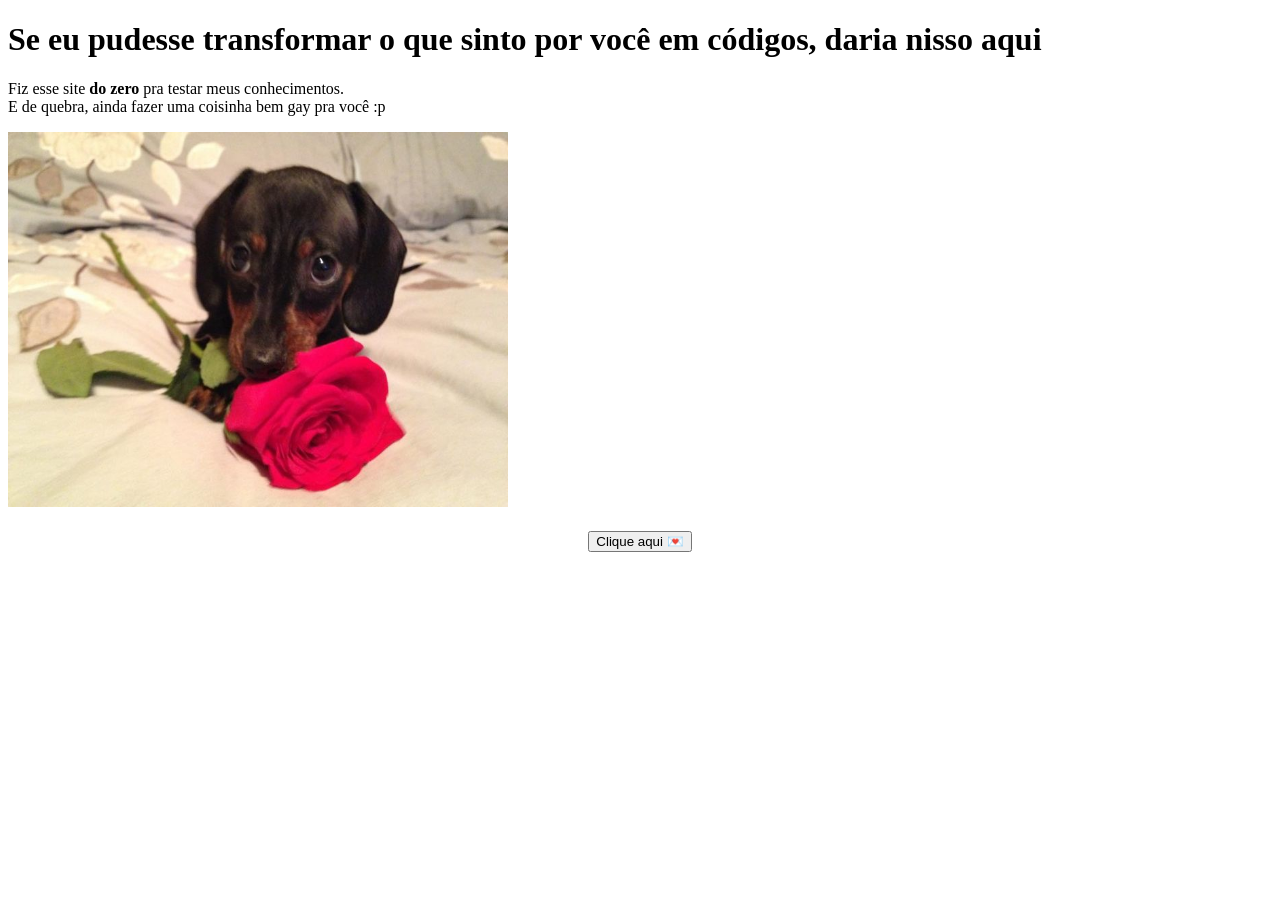
==== index.html @ 8b291f55 "Add files via upload" ====
<!DOCTYPE html>

<html>
    <head>
        <title>O que sinto, em códigos</title>
        <meta name="description" content="꒰ঌ ♡ ໒꒱·̩">
        <link rel="stylesheet" href="style.css">
    </head>
    <body>
        <header>
            <h1>Se eu pudesse transformar o que sinto por você em códigos, daria nisso aqui</h1>
            <p>Fiz esse site <strong>do zero</strong> pra testar meus conhecimentos. <br> E de quebra, ainda fazer uma coisinha bem gay pra você :p </p>
        </header>
        <main>
            <!--intrdução-->
            <section>
                <img src="Dog.png.jpg" alt="Parece você :p" width="500"> 

            </section>
            <!--botão-->
            <section> 
                <div class="centro">
               <button onclick="abrirCarta()">Clique aqui 💌</button>
             <p id="carta"></p>
                </div>
            <script>
  function abrirCarta() {
    document.getElementById("carta").innerText =
      "Espero que você goste.";
  }
            </script> 
            </section>
        </main>
        <footer></footer>
    </body>



</html>
---- style.css ----
.centro {
  text-align: center;
  margin-top: 20px;
}

.botao-carta {
  background-color: #ff7aa2;
  color: white;
  border: none;
  padding: 12px 20px;
  border-radius: 12px;
  cursor: pointer;
}
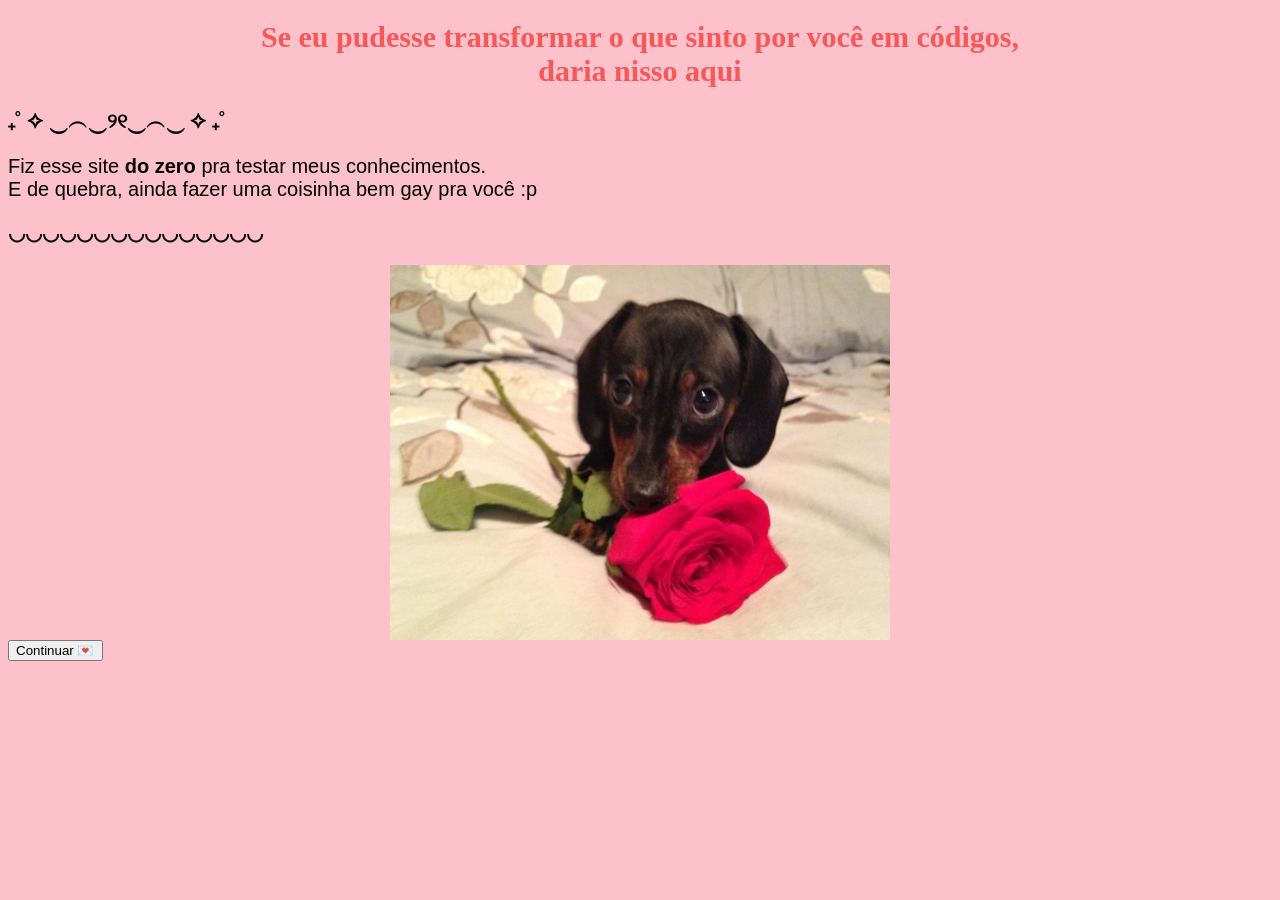
==== commit 43515eca: "Add files via upload" ====
--- a/index.html
+++ b/index.html
@@ -8,27 +8,26 @@
     </head>
     <body>
         <header>
-            <h1>Se eu pudesse transformar o que sinto por você em códigos, daria nisso aqui</h1>
+            <h1>Se eu pudesse transformar o que sinto por você em códigos,
+             <br> daria nisso aqui</h1>
+            <p> <strong>₊˚ ✧ ‿︵‿୨୧‿︵‿ ✧ ₊˚</strong></p>
             <p>Fiz esse site <strong>do zero</strong> pra testar meus conhecimentos. <br> E de quebra, ainda fazer uma coisinha bem gay pra você :p </p>
+            <p><strong> ◡◡◡◡◡◡◡◡◡◡◡◡◡◡◡ </strong>
         </header>
         <main>
             <!--intrdução-->
             <section>
-                <img src="Dog.png.jpg" alt="Parece você :p" width="500"> 
+                <img 
+                src="Dog.png.jpg" alt="cachorro zoiudo :p" width="500"> 
 
             </section>
             <!--botão-->
             <section> 
                 <div class="centro">
-               <button onclick="abrirCarta()">Clique aqui 💌</button>
-             <p id="carta"></p>
+               <button onclick="window.location.href='pagina2.html'">Continuar 💌</button>
+
                 </div>
-            <script>
-  function abrirCarta() {
-    document.getElementById("carta").innerText =
-      "Espero que você goste.";
-  }
-            </script> 
+        
             </section>
         </main>
         <footer></footer>
--- a/style.css
+++ b/style.css
@@ -1,13 +1,86 @@
-.centro {
-  text-align: center;
-  margin-top: 20px;
+body {
+  background-color: rgb(252, 193, 202);
+  overflow-x: hidden;
+  
+
 }
 
-.botao-carta {
-  background-color: #ff7aa2;
-  color: white;
-  border: none;
-  padding: 12px 20px;
-  border-radius: 12px;
-  cursor: pointer;
-}+.coracoes {
+  display: none;
+  position: fixed;
+  inset: 0;
+  pointer-events: none;
+  z-index: 10;
+}
+
+.coracoes.ativo {
+  display: block;
+}
+
+.coracoes span {
+  position: absolute;
+  top: -80px;
+  font-size: 1.8rem;
+  animation: cair 4.5s linear forwards;
+  opacity: 0;
+}
+
+.coracoes span:nth-child(1) {
+  left: 10%;
+  animation-duration: 4s;
+}
+
+.coracoes span:nth-child(2) {
+  left: 28%;
+  animation-duration: 5s;
+  animation-delay: 0.2s;
+}
+
+.coracoes span:nth-child(3) {
+  left: 46%;
+  animation-duration: 4.3s;
+  animation-delay: 0.1s;
+}
+
+.coracoes span:nth-child(4) {
+  left: 64%;
+  animation-duration: 5.2s;
+  animation-delay: 0.3s;
+}
+
+.coracoes span:nth-child(5) {
+  left: 82%;
+  animation-duration: 4.8s;
+  animation-delay: 0.15s;
+}
+
+@keyframes cair {
+  0% {
+    transform: translate3d(0, -80px, 0) rotate(0deg);
+    opacity: 0;
+  }
+  10% {
+    opacity: 1;
+  }
+  100% {
+    transform: translate3d(0, 110vh, 0) rotate(360deg);
+    opacity: 0;
+  }
+}
+h1 
+{
+  text-align: center;
+  font-size: 30px;
+  color:rgb(248, 87, 87);
+  font-family: 'cursive', cursive; font-weight: bold;
+}
+p
+{
+  text-align: justify;
+  font-size: 20px;
+  font-family: 'arial', sans-serif;
+}
+img {
+  display: block;
+  margin: 0 auto;
+}
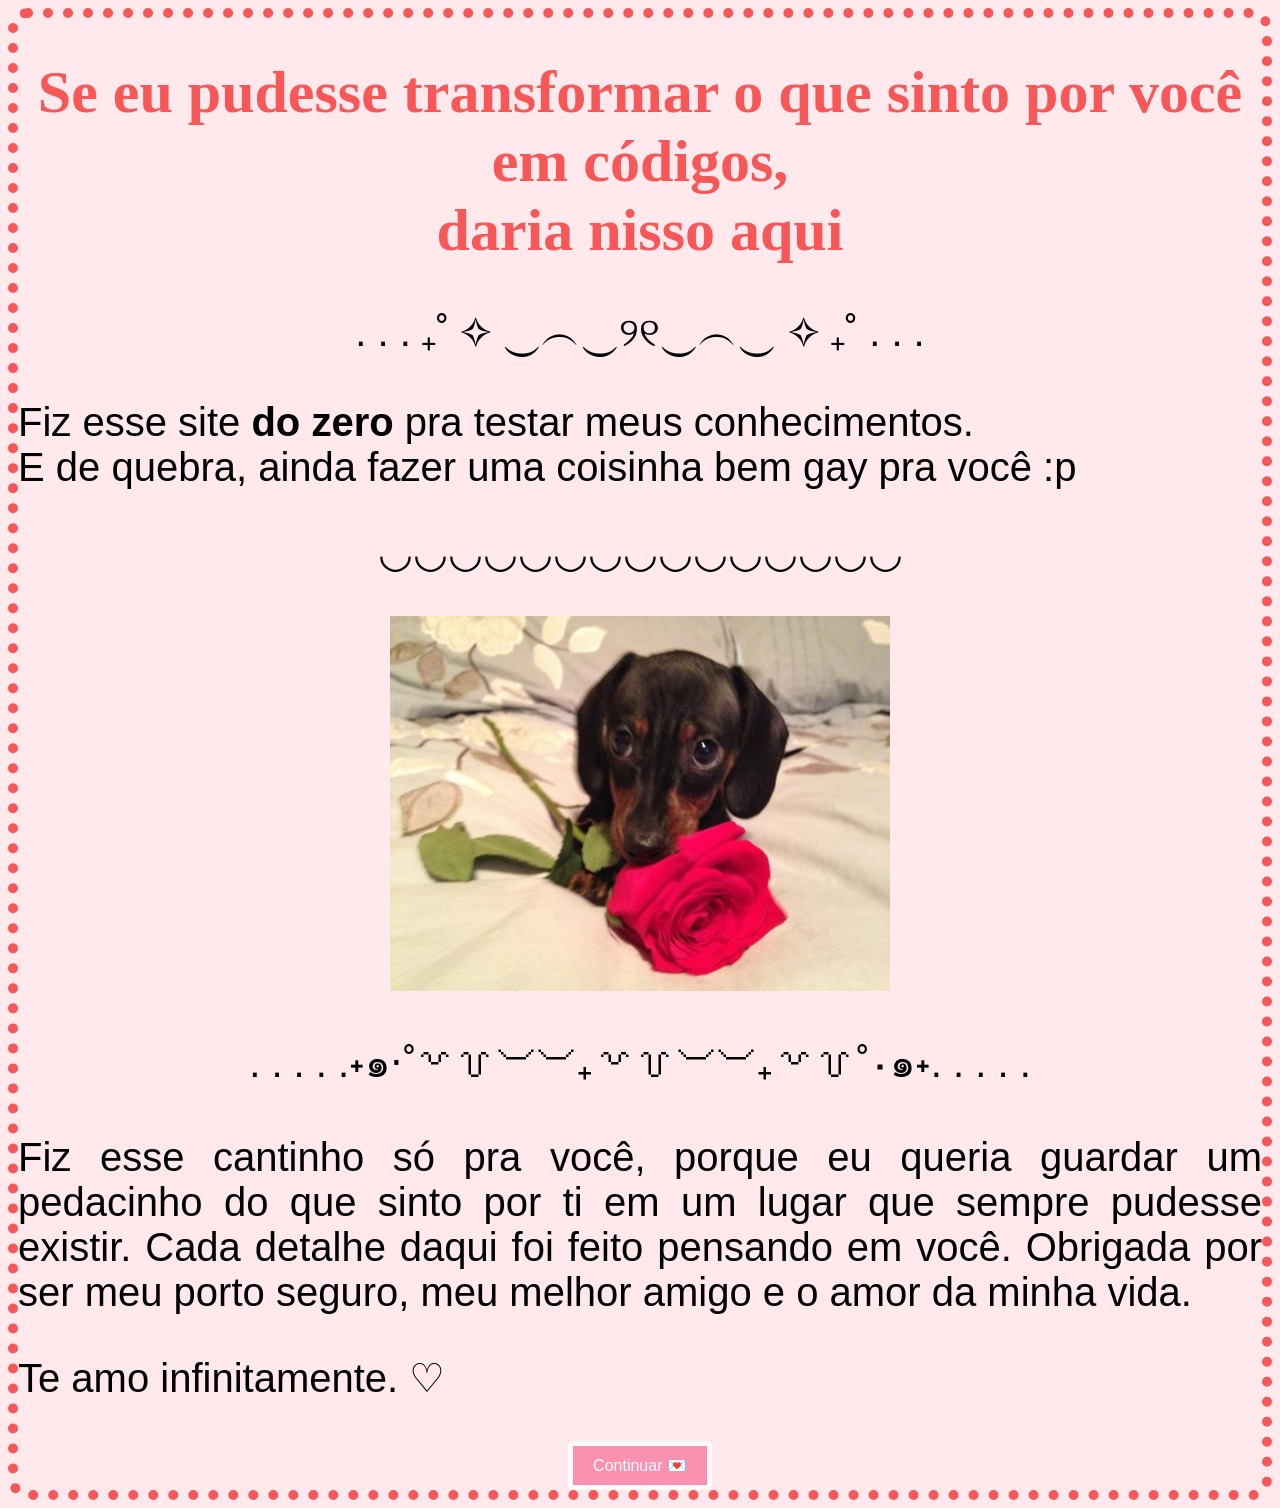
==== commit 7154543f: "Add files via upload" ====
--- a/index.html
+++ b/index.html
@@ -10,9 +10,9 @@
         <header>
             <h1>Se eu pudesse transformar o que sinto por você em códigos,
              <br> daria nisso aqui</h1>
-            <p> <strong>₊˚ ✧ ‿︵‿୨୧‿︵‿ ✧ ₊˚</strong></p>
+            <p style="text-align: center;">.  .  . ₊˚ ✧ ‿︵‿୨୧‿︵‿ ✧ ₊˚ .  .  .</p>
             <p>Fiz esse site <strong>do zero</strong> pra testar meus conhecimentos. <br> E de quebra, ainda fazer uma coisinha bem gay pra você :p </p>
-            <p><strong> ◡◡◡◡◡◡◡◡◡◡◡◡◡◡◡ </strong>
+            <p style="text-align: center;">◡◡◡◡◡◡◡◡◡◡◡◡◡◡◡</p>
         </header>
         <main>
             <!--intrdução-->
@@ -21,14 +21,19 @@
                 src="Dog.png.jpg" alt="cachorro zoiudo :p" width="500"> 
 
             </section>
-            <!--botão-->
             <section> 
+                <p style="text-align: center;"> . . . . .˖๑‧˚꒷꒦︶︶₊꒷꒦︶︶₊꒷꒦˚‧๑˖. . . . . </p>
+                <p>Fiz esse cantinho só pra você, porque eu queria guardar um pedacinho do que sinto por ti em um lugar que sempre pudesse existir.
+                    Cada detalhe daqui foi feito pensando em você.
+                    Obrigada por ser meu porto seguro, meu melhor amigo e o amor da minha vida.</p>
+                    <p>Te amo infinitamente. ♡</p>
+            </section>
+                 <section>
                 <div class="centro">
-               <button onclick="window.location.href='pagina2.html'">Continuar 💌</button>
-
+                 <button onclick="window.location.href='pagina2.html'">Continuar 💌</button>
                 </div>
-        
-            </section>
+                 </section>
+                
         </main>
         <footer></footer>
     </body>
--- a/style.css
+++ b/style.css
@@ -1,6 +1,7 @@
 body {
-  background-color: rgb(252, 193, 202);
+  background-color: rgb(255, 174, 198);
   overflow-x: hidden;
+   border: 5px solid rgb(255, 74, 128);
   
 
 }
@@ -70,17 +71,48 @@
 h1 
 {
   text-align: center;
-  font-size: 30px;
+  font-size: 60px;
   color:rgb(248, 87, 87);
   font-family: 'cursive', cursive; font-weight: bold;
+}
+h3
+{
+  text-align: justify;
+  font-size: 40px;
+  font-family: 'arial', sans-serif;
 }
 p
 {
   text-align: justify;
-  font-size: 20px;
+  font-size: 40px;
   font-family: 'arial', sans-serif;
+
 }
 img {
   display: block;
   margin: 0 auto;
 }
+body {
+  background-color: rgb(255, 233, 236);
+  overflow-y: visible;
+  overflow-x: visible;
+  border: 5px solid rgb(248, 87, 87);
+ border-style: dotted;
+ border-radius: 20px;
+ border-width: 10px;
+}
+.centro {
+  display: flex;
+  justify-content: center;
+  margin-top: 20px;
+}
+
+button {
+  background-color: rgb(252, 144, 176);
+  color: white;
+  border: solid 5px rgb(255, 249, 249);
+  border-radius: 5px;
+  padding: 10px 20px;
+  font-size: 16px;
+  cursor: pointer;
+}
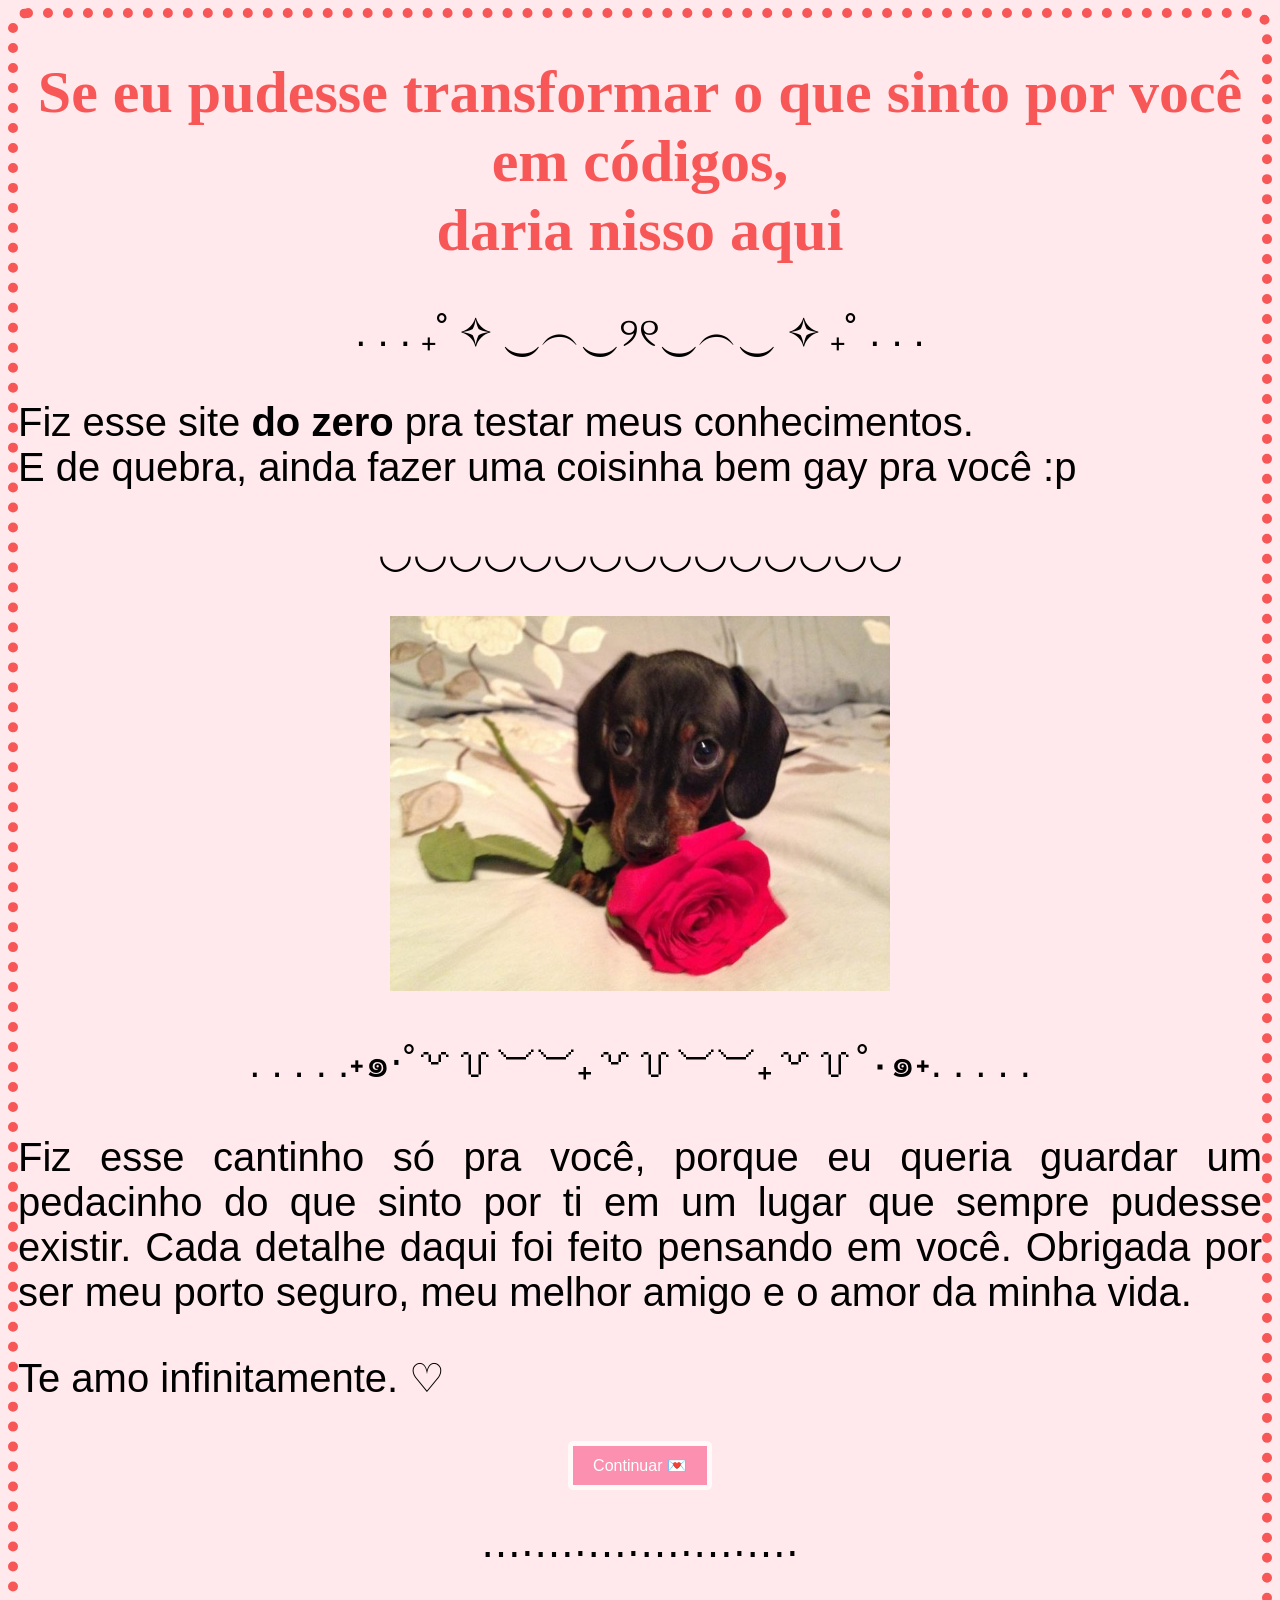
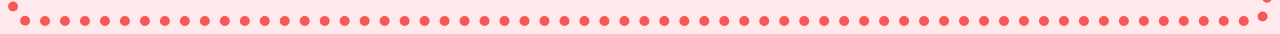
==== commit b8f3c091: "Add files via upload" ====
--- a/index.html
+++ b/index.html
@@ -32,6 +32,7 @@
                 <div class="centro">
                  <button onclick="window.location.href='pagina2.html'">Continuar 💌</button>
                 </div>
+               <p style="text-align: center;"> ⋯⋅⋯⋅⋯⋅⋯⋅⋯⋅⋯⋅ </p>
                  </section>
                 
         </main>
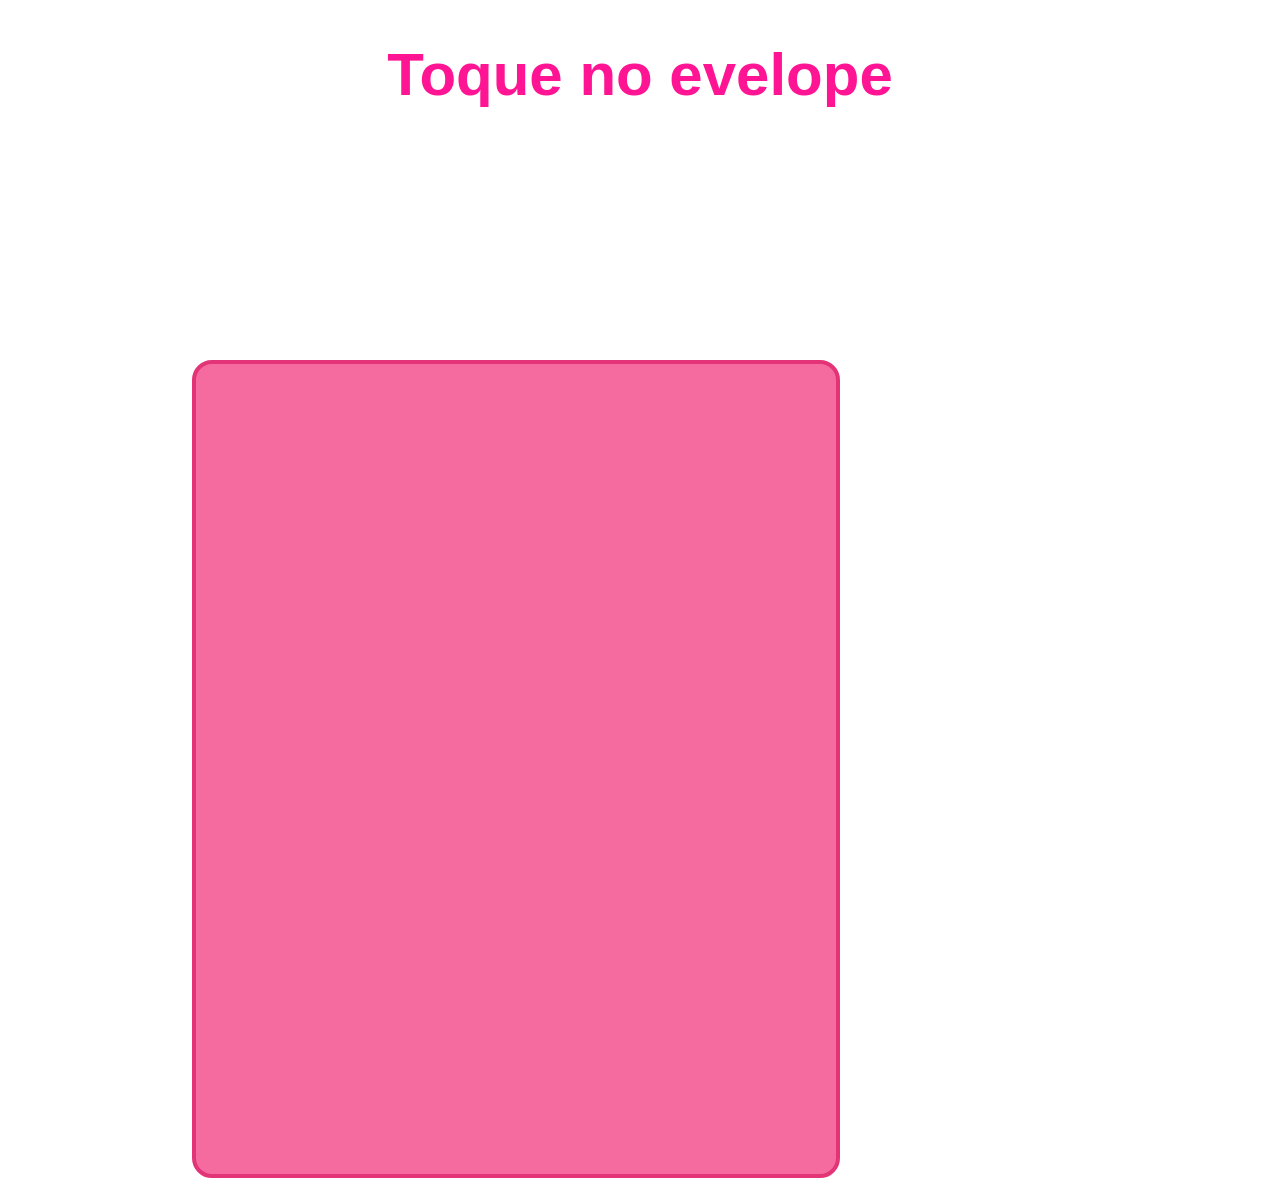
==== commit a10cb467: "Add files via upload" ====
--- a/index.html
+++ b/index.html
@@ -1,44 +1,20 @@
 <!DOCTYPE html>
 
 <html>
-    <head>
-        <title>O que sinto, em códigos</title>
-        <meta name="description" content="꒰ঌ ♡ ໒꒱·̩">
-        <link rel="stylesheet" href="style.css">
-    </head>
-    <body>
-        <header>
-            <h1>Se eu pudesse transformar o que sinto por você em códigos,
-             <br> daria nisso aqui</h1>
-            <p style="text-align: center;">.  .  . ₊˚ ✧ ‿︵‿୨୧‿︵‿ ✧ ₊˚ .  .  .</p>
-            <p>Fiz esse site <strong>do zero</strong> pra testar meus conhecimentos. <br> E de quebra, ainda fazer uma coisinha bem gay pra você :p </p>
-            <p style="text-align: center;">◡◡◡◡◡◡◡◡◡◡◡◡◡◡◡</p>
-        </header>
-        <main>
-            <!--intrdução-->
-            <section>
-                <img 
-                src="Dog.png.jpg" alt="cachorro zoiudo :p" width="500"> 
+<Head>
+      <title>My Website</title>
+          <meta name="description" content="A simple website">
+          <link rel="stylesheet" href="style.css">
+</Head>
+<body>
+<header>
+    <h1 style="text-align: center;font-family: Verdana, Geneva, Tahoma, sans-serif;font-size: 60px;color: deeppink;">Toque no evelope</h1>
 
-            </section>
-            <section> 
-                <p style="text-align: center;"> . . . . .˖๑‧˚꒷꒦︶︶₊꒷꒦︶︶₊꒷꒦˚‧๑˖. . . . . </p>
-                <p>Fiz esse cantinho só pra você, porque eu queria guardar um pedacinho do que sinto por ti em um lugar que sempre pudesse existir.
-                    Cada detalhe daqui foi feito pensando em você.
-                    Obrigada por ser meu porto seguro, meu melhor amigo e o amor da minha vida.</p>
-                    <p>Te amo infinitamente. ♡</p>
-            </section>
-                 <section>
-                <div class="centro">
-                 <button onclick="window.location.href='pagina2.html'">Continuar 💌</button>
-                </div>
-               <p style="text-align: center;"> ⋯⋅⋯⋅⋯⋅⋯⋅⋯⋅⋯⋅ </p>
-                 </section>
-                
-        </main>
-        <footer></footer>
-    </body>
-
-
-
+</header>
+<main>
+    <div class:="container">
+        <div class="envelopeclosed"></div>
+    </div>
+</main>
+</body>
 </html>
--- a/style.css
+++ b/style.css
@@ -1,118 +1,76 @@
 body {
-  background-color: rgb(255, 174, 198);
-  overflow-x: hidden;
-   border: 5px solid rgb(255, 74, 128);
-  
+    background-image: url('https://i.pinimg.com/736x/88/ae/73/88ae7337fe1891ade67bbdcfe8e32e1a.jpg');
+background-size: cover;
+
+}
+.caixa-de-fundo {
+    position: relative;
+    top: 10%;
+    left: 15%;
+    width: 70%;
+    height: 90%;
+    background-color: rgba(255, 255, 255, 0.8);
+    border-radius: 20px;
+    border: 4px dotted rgb(253, 149, 197)
+    
+}
+ .caixa-de-fundo h2 {
+    text-align: center;
+    font-size: 36px;
+    color: rgb(241, 53, 125);
+ }
+
+ .caixa-de-fundo p {
+    text-align: justify;
+    font-size: 50px;
+    padding: 30px;
+    padding-top: 0px;
+    color: rgb(241, 53, 125);
+ }
+ .laco1,
+ .laco2{
+    position:absolute;
+    width: 120px;
+    z-index:2 ;
+ }
+
+.laco1 {
+    top: -20px;
+    left: -22px;
+    transform: rotate(-18deg);
+}
+.laco1 img,
+.laco2 img {
+    width: 100%;
+    height: auto;
+}
+
+.laco2 {
+    top: -20px;
+    right: -20px;
+    transform: rotate(30deg);
+
+}
+.container {
+    display: flex;
+    justify-content: center;
+    align-items: center;
+}
+
+.envelopeclosed {
+    position: absolute;
+    margin: 0 auto;
+    top: 40%;
+    left: 15%;
+    width: 50%;
+    height: 90%;
+    background-color: rgb(245, 107, 160);
+    border-radius: 20px;
+    border: 4px solid rgb(226, 52, 119)
+    
+    
+   
 
 }
 
-.coracoes {
-  display: none;
-  position: fixed;
-  inset: 0;
-  pointer-events: none;
-  z-index: 10;
-}
-
-.coracoes.ativo {
-  display: block;
-}
-
-.coracoes span {
-  position: absolute;
-  top: -80px;
-  font-size: 1.8rem;
-  animation: cair 4.5s linear forwards;
-  opacity: 0;
-}
-
-.coracoes span:nth-child(1) {
-  left: 10%;
-  animation-duration: 4s;
-}
-
-.coracoes span:nth-child(2) {
-  left: 28%;
-  animation-duration: 5s;
-  animation-delay: 0.2s;
-}
-
-.coracoes span:nth-child(3) {
-  left: 46%;
-  animation-duration: 4.3s;
-  animation-delay: 0.1s;
-}
-
-.coracoes span:nth-child(4) {
-  left: 64%;
-  animation-duration: 5.2s;
-  animation-delay: 0.3s;
-}
-
-.coracoes span:nth-child(5) {
-  left: 82%;
-  animation-duration: 4.8s;
-  animation-delay: 0.15s;
-}
-
-@keyframes cair {
-  0% {
-    transform: translate3d(0, -80px, 0) rotate(0deg);
-    opacity: 0;
-  }
-  10% {
-    opacity: 1;
-  }
-  100% {
-    transform: translate3d(0, 110vh, 0) rotate(360deg);
-    opacity: 0;
-  }
-}
-h1 
-{
-  text-align: center;
-  font-size: 60px;
-  color:rgb(248, 87, 87);
-  font-family: 'cursive', cursive; font-weight: bold;
-}
-h3
-{
-  text-align: justify;
-  font-size: 40px;
-  font-family: 'arial', sans-serif;
-}
-p
-{
-  text-align: justify;
-  font-size: 40px;
-  font-family: 'arial', sans-serif;
-
-}
-img {
-  display: block;
-  margin: 0 auto;
-}
-body {
-  background-color: rgb(255, 233, 236);
-  overflow-y: visible;
-  overflow-x: visible;
-  border: 5px solid rgb(248, 87, 87);
- border-style: dotted;
- border-radius: 20px;
- border-width: 10px;
-}
-.centro {
-  display: flex;
-  justify-content: center;
-  margin-top: 20px;
-}
-
-button {
-  background-color: rgb(252, 144, 176);
-  color: white;
-  border: solid 5px rgb(255, 249, 249);
-  border-radius: 5px;
-  padding: 10px 20px;
-  font-size: 16px;
-  cursor: pointer;
-}
+    
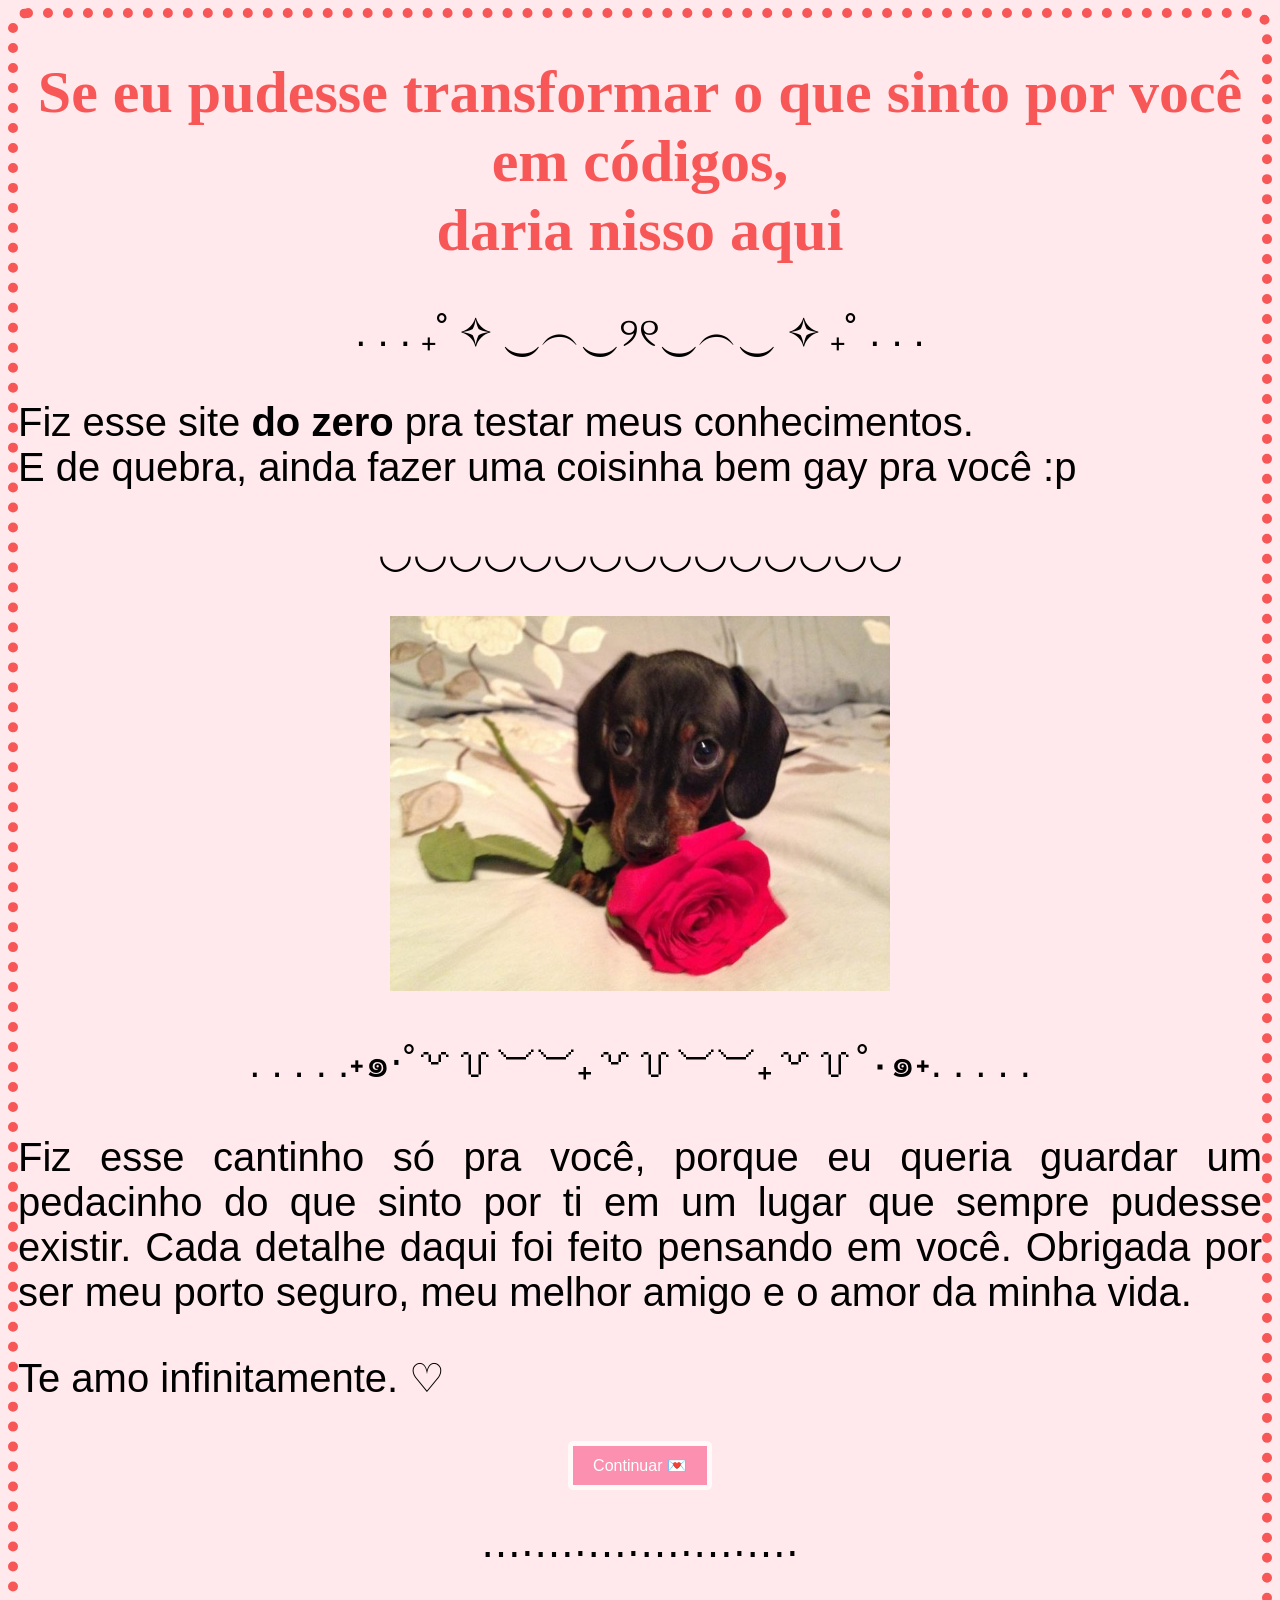
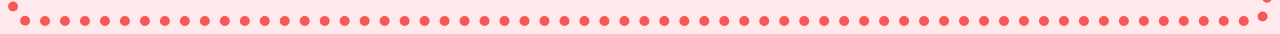
==== commit d7ba26a0: "Update index.html" ====
--- a/index.html
+++ b/index.html
@@ -1,20 +1,44 @@
 <!DOCTYPE html>
 
 <html>
-<Head>
-      <title>My Website</title>
-          <meta name="description" content="A simple website">
-          <link rel="stylesheet" href="style.css">
-</Head>
-<body>
-<header>
-    <h1 style="text-align: center;font-family: Verdana, Geneva, Tahoma, sans-serif;font-size: 60px;color: deeppink;">Toque no evelope</h1>
+    <head>
+        <title>O que sinto, em códigos</title>
+        <meta name="description" content="꒰ঌ ♡ ໒꒱·̩">
+        <link rel="stylesheet" href="style.css">
+    </head>
+    <body>
+        <header>
+            <h1>Se eu pudesse transformar o que sinto por você em códigos,
+             <br> daria nisso aqui</h1>
+            <p style="text-align: center;">.  .  . ₊˚ ✧ ‿︵‿୨୧‿︵‿ ✧ ₊˚ .  .  .</p>
+            <p>Fiz esse site <strong>do zero</strong> pra testar meus conhecimentos. <br> E de quebra, ainda fazer uma coisinha bem gay pra você :p </p>
+            <p style="text-align: center;">◡◡◡◡◡◡◡◡◡◡◡◡◡◡◡</p>
+        </header>
+        <main>
+            <!--intrdução-->
+            <section>
+                <img 
+                src="Dog.png.jpg" alt="cachorro zoiudo :p" width="500"> 
 
-</header>
-<main>
-    <div class:="container">
-        <div class="envelopeclosed"></div>
-    </div>
-</main>
-</body>
-</html>+            </section>
+            <section> 
+                <p style="text-align: center;"> . . . . .˖๑‧˚꒷꒦︶︶₊꒷꒦︶︶₊꒷꒦˚‧๑˖. . . . . </p>
+                <p>Fiz esse cantinho só pra você, porque eu queria guardar um pedacinho do que sinto por ti em um lugar que sempre pudesse existir.
+                    Cada detalhe daqui foi feito pensando em você.
+                    Obrigada por ser meu porto seguro, meu melhor amigo e o amor da minha vida.</p>
+                    <p>Te amo infinitamente. ♡</p>
+            </section>
+                 <section>
+                <div class="centro">
+                 <button onclick="window.location.href='pagina2.html'">Continuar 💌</button>
+                </div>
+               <p style="text-align: center;"> ⋯⋅⋯⋅⋯⋅⋯⋅⋯⋅⋯⋅ </p>
+                 </section>
+                
+        </main>
+        <footer></footer>
+    </body>
+
+
+
+</html>
--- a/style.css
+++ b/style.css
@@ -1,76 +1,137 @@
 body {
-    background-image: url('https://i.pinimg.com/736x/88/ae/73/88ae7337fe1891ade67bbdcfe8e32e1a.jpg');
-background-size: cover;
-
-}
-.caixa-de-fundo {
-    position: relative;
-    top: 10%;
-    left: 15%;
-    width: 70%;
-    height: 90%;
-    background-color: rgba(255, 255, 255, 0.8);
-    border-radius: 20px;
-    border: 4px dotted rgb(253, 149, 197)
-    
-}
- .caixa-de-fundo h2 {
-    text-align: center;
-    font-size: 36px;
-    color: rgb(241, 53, 125);
- }
-
- .caixa-de-fundo p {
-    text-align: justify;
-    font-size: 50px;
-    padding: 30px;
-    padding-top: 0px;
-    color: rgb(241, 53, 125);
- }
- .laco1,
- .laco2{
-    position:absolute;
-    width: 120px;
-    z-index:2 ;
- }
-
-.laco1 {
-    top: -20px;
-    left: -22px;
-    transform: rotate(-18deg);
-}
-.laco1 img,
-.laco2 img {
-    width: 100%;
-    height: auto;
-}
-
-.laco2 {
-    top: -20px;
-    right: -20px;
-    transform: rotate(30deg);
-
-}
-.container {
-    display: flex;
-    justify-content: center;
-    align-items: center;
-}
-
-.envelopeclosed {
-    position: absolute;
-    margin: 0 auto;
-    top: 40%;
-    left: 15%;
-    width: 50%;
-    height: 90%;
-    background-color: rgb(245, 107, 160);
-    border-radius: 20px;
-    border: 4px solid rgb(226, 52, 119)
-    
-    
-   
+  background-color: rgb(255, 174, 198);
+  overflow-x: hidden;
+   border: 5px solid rgb(255, 74, 128);
+  
 
 }
 
-    +.coracoes {
+  display: none;
+  position: fixed;
+  inset: 0;
+  pointer-events: none;
+  z-index: 10;
+}
+
+.coracoes.ativo {
+  display: block;
+}
+
+.coracoes span {
+  position: absolute;
+  top: -80px;
+  font-size: 1.8rem;
+  animation: cair 4.5s linear forwards;
+  opacity: 0;
+}
+
+.coracoes span:nth-child(1) {
+  left: 10%;
+  animation-duration: 4s;
+}
+
+.coracoes span:nth-child(2) {
+  left: 28%;
+  animation-duration: 5s;
+  animation-delay: 0.2s;
+}
+
+.coracoes span:nth-child(3) {
+  left: 46%;
+  animation-duration: 4.3s;
+  animation-delay: 0.1s;
+}
+
+.coracoes span:nth-child(4) {
+  left: 64%;
+  animation-duration: 5.2s;
+  animation-delay: 0.3s;
+}
+
+.coracoes span:nth-child(5) {
+  left: 82%;
+  animation-duration: 4.8s;
+  animation-delay: 0.15s;
+}
+
+  .coracoes span:nth-child(6) {
+  left: 90%;
+  animation-duration: 3.8s;
+  animation-delay: 0.7s;
+}
+
+
+  .coracoes span:nth-child(7) {
+  left: 46%;
+  animation-duration: 3.0s;
+  animation-delay: 0.12s;
+}
+
+ .coracoes span:nth-child(8) {
+  left: 10%;
+  animation-duration: 5s;
+  animation-delay: 0.3s;
+}
+
+@keyframes cair {
+  0% {
+    transform: translate3d(0, -80px, 0) rotate(0deg);
+    opacity: 0;
+  }
+  10% {
+    opacity: 1;
+  }
+  100% {
+    transform: translate3d(0, 110vh, 0) rotate(360deg);
+    opacity: 0;
+  }
+}
+h1 
+{
+  text-align: center;
+  font-size: 60px;
+  color:rgb(248, 87, 87);
+  font-family: 'cursive', cursive; font-weight: bold;
+}
+h3
+{
+  text-align: justify;
+  font-size: 40px;
+  font-family: 'arial', sans-serif;
+}
+p
+{
+  text-align: justify;
+  font-size: 40px;
+  font-family: 'arial', sans-serif;
+
+}
+img {
+  display: block;
+  margin: 0 auto;
+}
+body {
+  background-color: rgb(255, 233, 236);
+  overflow-y: visible;
+  overflow-x: visible;
+  border: 5px solid rgb(248, 87, 87);
+ border-style: dotted;
+ border-radius: 20px;
+ border-width: 10px;
+}
+.centro {
+  display: flex;
+  justify-content: center;
+  margin-top: 20px;
+}
+
+button {
+  background-color: rgb(252, 144, 176);
+  color: white;
+  border: solid 5px rgb(255, 249, 249);
+  border-radius: 5px;
+  padding: 10px 20px;
+  font-size: 16px;
+  cursor: pointer;
+}
